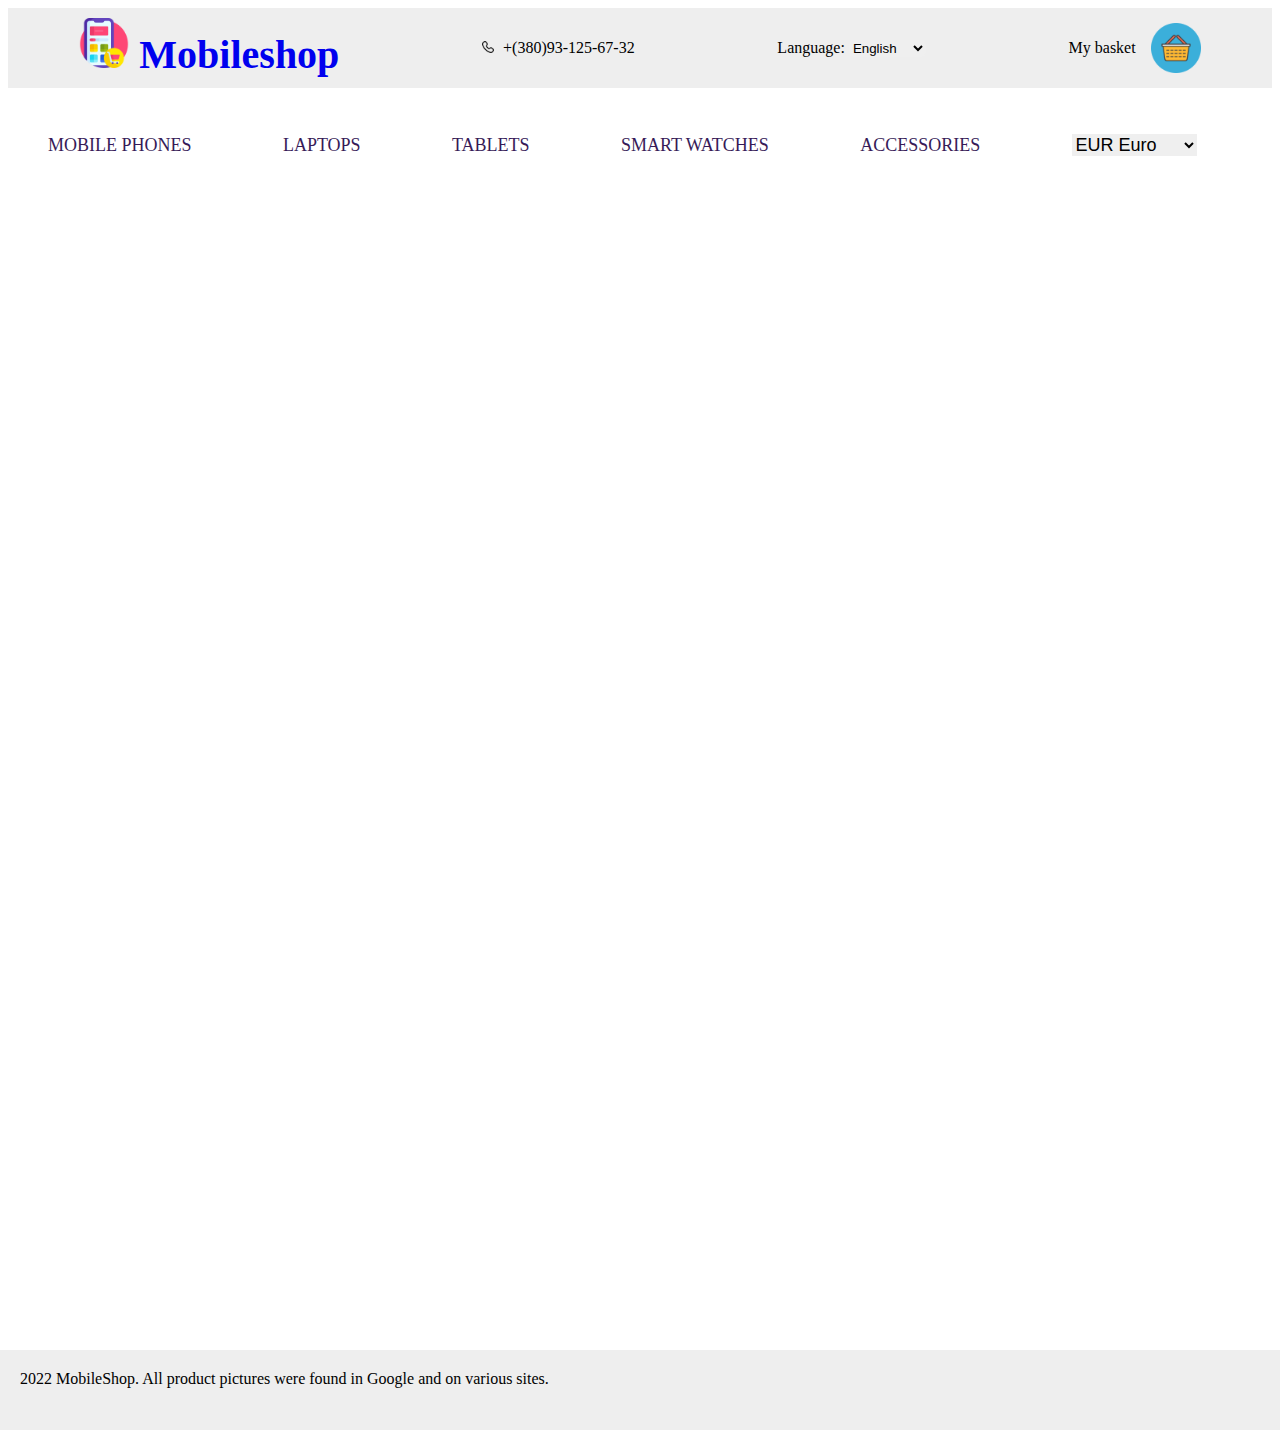
==== Accesorie.html @ 1f10a165 "Add Accesorie.html" ====
﻿<!DOCTYPE HTML>
<html>
<head>
	<title>Accessorie</title>
	<meta http-equiv="Content-Type" content="text/html; charset=utf-8">
	<meta name="viewport" content="width=device-width, initial-scale=1">
	<link rel="stylesheet" href="css/style.css">
</head>
<body>
<div class="main">
<header>
<div class="logo">
<a href="index.html"><img src="img/logo.png" width="50px">
Mobileshop
</a>
</div>
<div class="phone">
<img src="img/phone.png" width="12px">
+(380)93-125-67-32
</div>
<div class="language">Language:
<select class="languages">
<option value="English">English</option>
<option value="Ukrainian">Ukrainian</option>
</select>
</div>
<div class="basket">
My basket
<img src="img/basket.png" width="50px">
</div>
</header>
<nav>
  <ul class="nav_list">
    <li class="nav_item"><a href="Mobile_phone.html">Mobile phones</a></li>
	<li class="nav_item"><a href="Laptop.html">Laptops</a></li>
    <li class="nav_item"><a href="Tablet.html">Tablets</a></li>
    <li class="nav_item"><a href="#">Smart watches</a></li>
    <li class="nav_item"><a href="#">Accessories</a></li>
    <li class="nav_item">
	<select id="currency">
	<option value="Euro">EUR Euro</option>
	<option value="UAH"> UAH Hryvnia</option>
	</select>
	</li>
  </ul>
</nav>

<footer>
2022 MobileShop. All product pictures were found in Google and on various sites.
</footer>
</div>
</body>
</html>
---- css/style.css ----
.main{width:100%;
height:1200px;
display:flex;}

/* header */
header{width:100%;
height:80px;
background-color:#EEEEEE;
display:flex;
justify-content:space-around;
align-items:center;
}

.logo{
font-size:40px;
font-weight:bold;
color:#590696;
display:flex;
align-items:center;
}

.logo a{text-decoration:none;}

.languages{border:none;
border-radius:5px;}

.phone img{margin-right:5px;}

.basket{
display:flex;
align-items:center;}

.basket img{margin-left:15px;}


/* menu */

nav{position:absolute;
top:105px;
width:100%;
height:80px;
display:flex;
justify-content:space-around;
align-items:center;


}

.nav_list{
display:flex;
width:1280px;
height:70px;
background-color:white;
justify-content: space-around;
align-items:center;}



.nav_item{
list-style-type:none;
text-transform:uppercase;
flex: auto;
}

.nav_item a {text-decoration:none;
color:#371B58;
font-size:18px;
}

a:hover{
color:#402E7A;
text-shadow:3px 3px 5px #D7D7D7;
}

#currency{border:none;
font-size:18px;}


/*gallery*/
.gallery{
position:absolute;	
top:200px;
width:100%}

.block1{width:60%;
height:350px;
float:left;}

.block2{width:40%;
height:350px;
float:left;
}

.block1 img{width:100%;
height:100%;
}

.block2 img:first-child{width:100%;
height:50%;
margin-top:0px;
margin-bottom:-4px;}

.block2 img:nth-child(2){
height:50%;
width:100%;
margin-top:0px;}


/* offer */

.offer{width:100%;
position:absolute;
top:580px;
height:700px;
}

.caption{
width:30%;
height:30px;
font-size:35px;
padding-top:20px;
padding-left:30px;}


.offer_products{
margin-top:70px;
width:100%;
height:550px;
display:flex;
justify-content:space-around;}


.offer_product{width:25%;
height:480px;
box-shadow:5px 5px 10px gray;
margin-left:20px;
display:flex;
justify-content:space-around;
flex-wrap:wrap;
}

.offer_product img{width:70%;
height:50%;
margin-top:30px;}


.offer_product_caption{
width:100%;
font-size:20px;
margin-top:10px;
text-align:center;}


.offer_product_price{
width:100%;
font-size:20px;
text-align:center;}

.add_btn{width:100px;
height:30px;
background-color:black;
color:white;
border-radius:15px;
border:none;
padding:5px;
text-align:center;
cursor:pointer;}


/* footer */
footer{width:100%;
height:40px;
padding:20px;
background-color:#EEEEEE;
position:absolute;
top:1350px;
left:0px;}



/* Mobile phones */

.products_phone{width:100%;
height:1200px;
position:absolute;
top:210px;
}



.list_products{
margin-top:40px;
width:100%;
height:550px;
display: flex;
flex-wrap: wrap;
flex-direction: row;
justify-content:space-around;}

.product{width:25%;
height:480px;
box-shadow:5px 5px 10px gray;
margin-left:20px;
display:flex;
justify-content:space-around;
flex-wrap:wrap;
margin-top:30px;
}

.products_phone img{width:70%;
height:50%;
margin-top:30px;}


.product_caption{
width:100%;
font-size:20px;
margin-top:10px;
text-align:center;}


.product_price{
width:100%;
font-size:20px;
text-align:center;}

.add_btn{width:100px;
height:30px;
background-color:black;
color:white;
border-radius:15px;
border:none;
padding:5px;
text-align:center;
cursor:pointer;}


/* Laptops */

.products_laptop{width:100%;
height:1200px;
position:absolute;
top:210px;
}


.product{width:25%;
height:480px;
box-shadow:5px 5px 10px gray;
margin-left:20px;
display:flex;
justify-content:space-around;
flex-wrap:wrap;
margin-top:30px;
}

.products_laptop img{width:70%;
height:37%;
margin-top:30px;}


/* Tablets */

.products_tablet{width:100%;
height:1200px;
position:absolute;
top:210px;
}

.products_tablet img{width:70%;
height:60%;
margin-top:30px;}


/* Smart watches */

.products_smart{width:100%;
height:1200px;
position:absolute;
top:210px;
}

.products_smart img{width:70%;
height:60%;
margin-top:30px;}
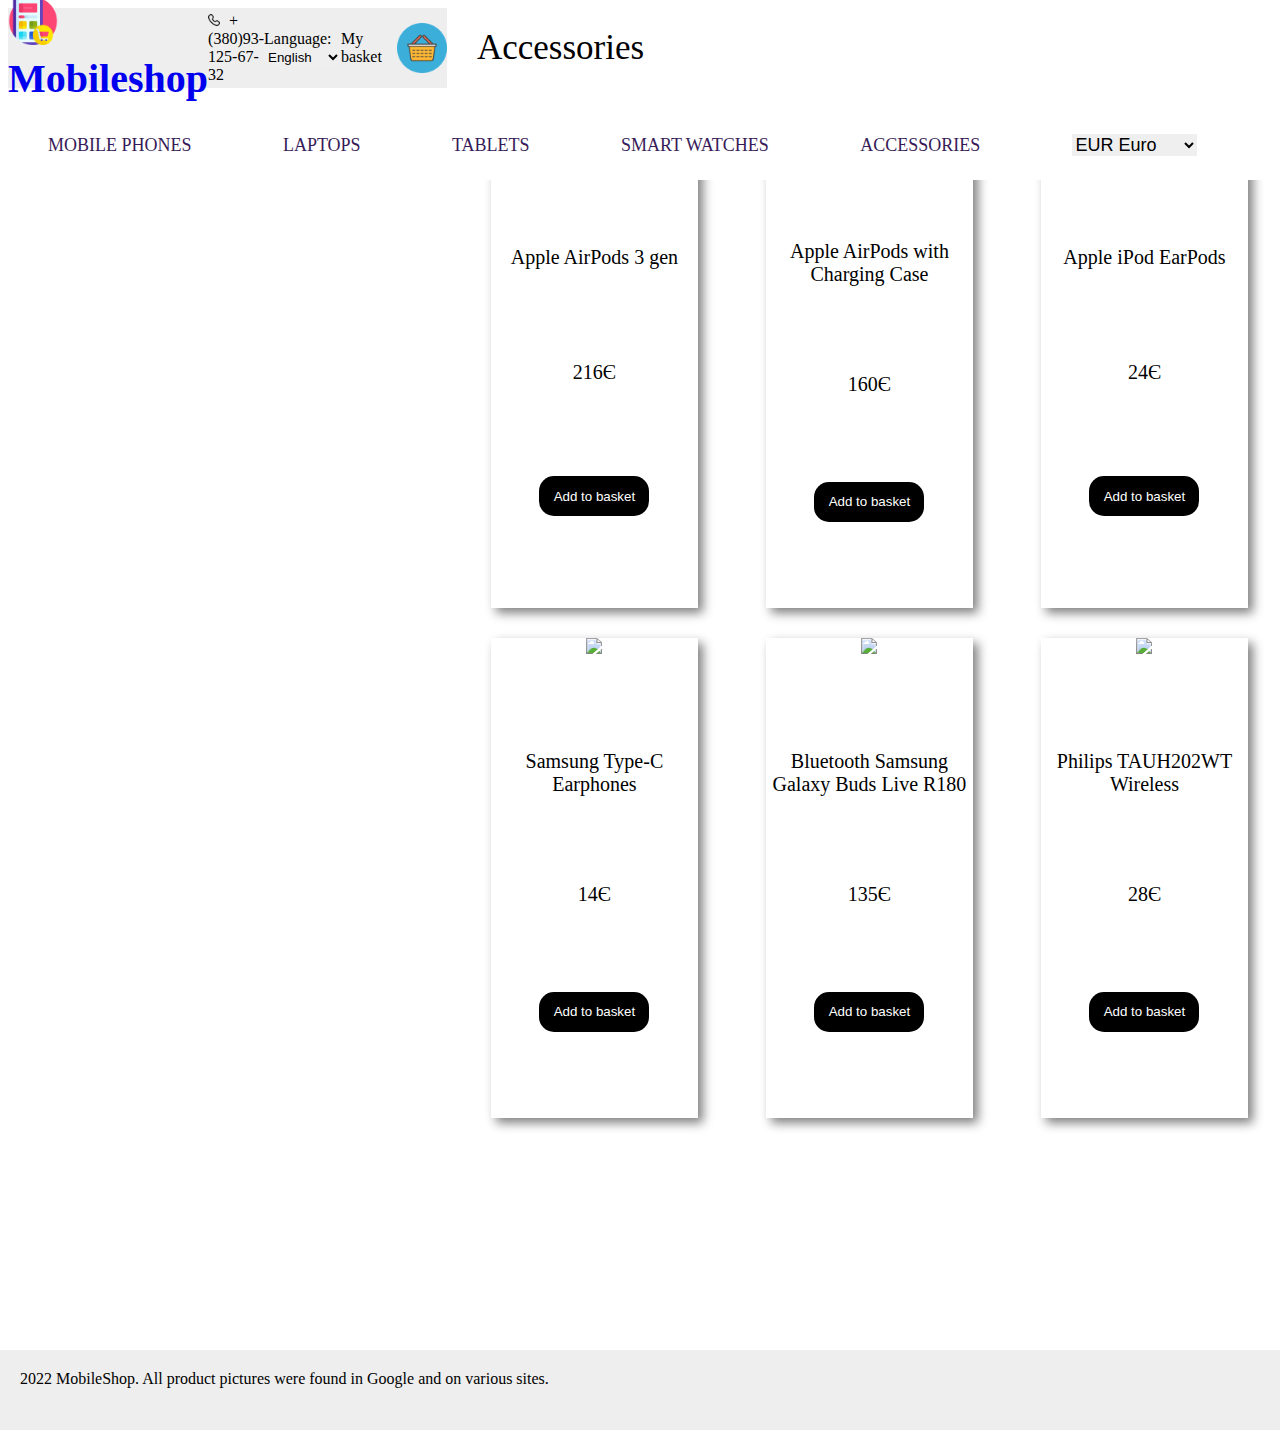
==== commit 35bfc976: "block products_accesorie and elements inside this block" ====
--- a/Accesorie.html
+++ b/Accesorie.html
@@ -34,7 +34,7 @@
     <li class="nav_item"><a href="Mobile_phone.html">Mobile phones</a></li>
 	<li class="nav_item"><a href="Laptop.html">Laptops</a></li>
     <li class="nav_item"><a href="Tablet.html">Tablets</a></li>
-    <li class="nav_item"><a href="#">Smart watches</a></li>
+    <li class="nav_item"><a href="Smart_watch.html">Smart watches</a></li>
     <li class="nav_item"><a href="#">Accessories</a></li>
     <li class="nav_item">
 	<select id="currency">
@@ -44,7 +44,68 @@
 	</li>
   </ul>
 </nav>
+<div class="products_accesorie">
+<div class="caption">Accessories</div>
+<div class="list_products">
+<div class="product">
+<img src="img/apple_air_Pods3_gen.jpg">
+<div class="product_caption">
+Apple AirPods 3 gen</div>
+<div class="product_price">216Є</div>
+<div class="btn_product">
+<input type="text" class="add_btn" value="Add to basket">
+</div>
+</div>
+<div class="product">
+<img src="img/apple_air_Pods.jpg">
+<div class="product_caption">
+Apple AirPods with Charging Case</div>
+<div class="product_price">160Є</div>
+<div class="btn_product">
+<input type="text" class="add_btn" value="Add to basket">
+</div>
+</div>
+<div class="product">
+<img src="img/apple_ear_Pods.jpg">
+<div class="product_caption">
+Apple iPod EarPods</div>
+<div class="product_price">24Є</div>
+<div class="btn_product">
+<input type="text" class="add_btn" value="Add to basket">
+</div>
+</div>
+<div class="product">
+<img src="img/samsung_earphones.jpg">
+<div class="product_caption">
+Samsung Type-C Earphones</div>
+<div class="product_price">14Є</div>
+<div class="btn_product">
+<input type="text" class="add_btn" value="Add to basket">
+</div>
+</div>
+<div class="product">
+<img src="img/samsung_galaxy_buds_live.jpg">
+<div class="product_caption">
+Bluetooth Samsung Galaxy Buds Live R180</div>
+<div class="product_price">135Є</div>
+<div class="btn_product">
+<input type="text" class="add_btn" value="Add to basket">
+</div>
+</div>
+<div class="product">
+<img src="img/philips_wireless.jpg">
+<div class="product_caption">
+Philips TAUH202WT Wireless</div>
+<div class="product_price">28Є</div>
+<div class="btn_product">
+<input type="text" class="add_btn" value="Add to basket">
+</div>
+</div>
 
+
+
+</div>
+</div>
 <footer>
 2022 MobileShop. All product pictures were found in Google and on various sites.
 </footer>
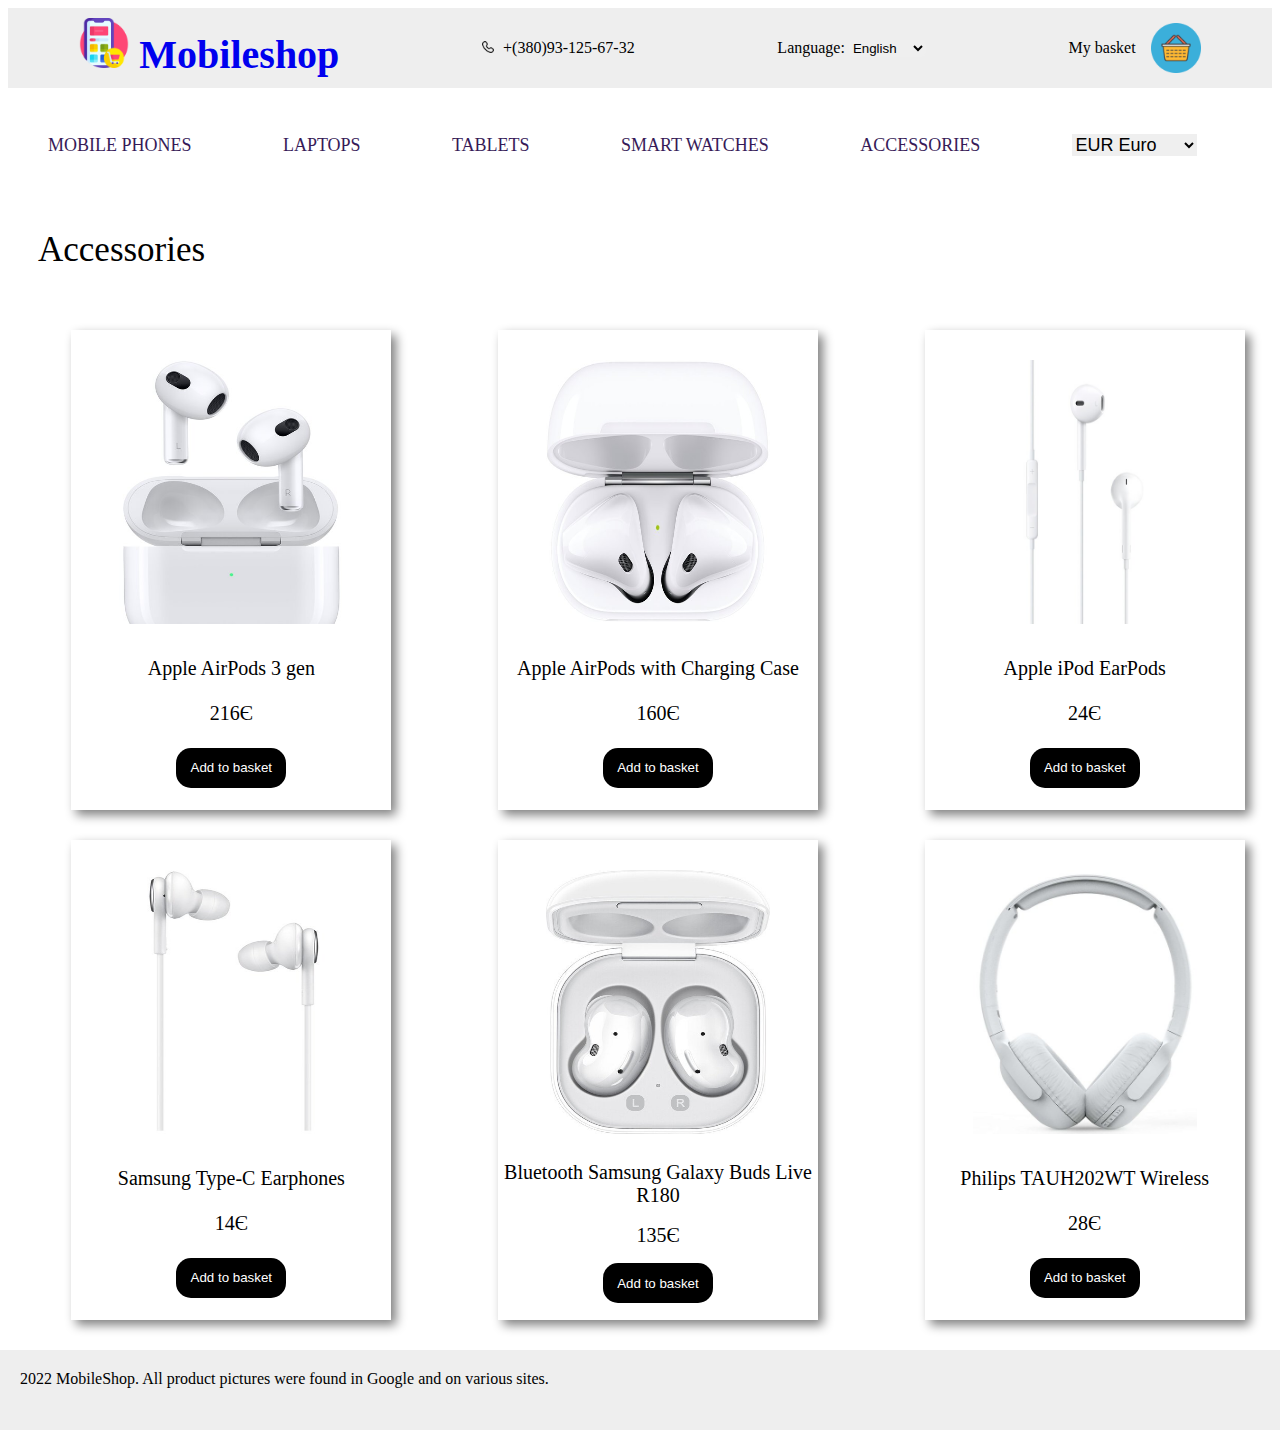
==== commit d7596ebe: "Add sript.js" ====
--- a/Accesorie.html
+++ b/Accesorie.html
@@ -110,5 +110,6 @@
 2022 MobileShop. All product pictures were found in Google and on various sites.
 </footer>
 </div>
+<script src="script.js"></script>
 </body>
 </html>--- a/css/style.css
+++ b/css/style.css
@@ -282,4 +282,18 @@
 
 .products_smart img{width:70%;
 height:60%;
-margin-top:30px;}+margin-top:30px;}
+
+
+
+/*Accesories  */
+
+.products_accesorie{width:100%;
+height:1200px;
+position:absolute;
+top:210px;
+}
+
+.products_accesorie img{width:70%;
+height:55%;
+margin-top:30px;}
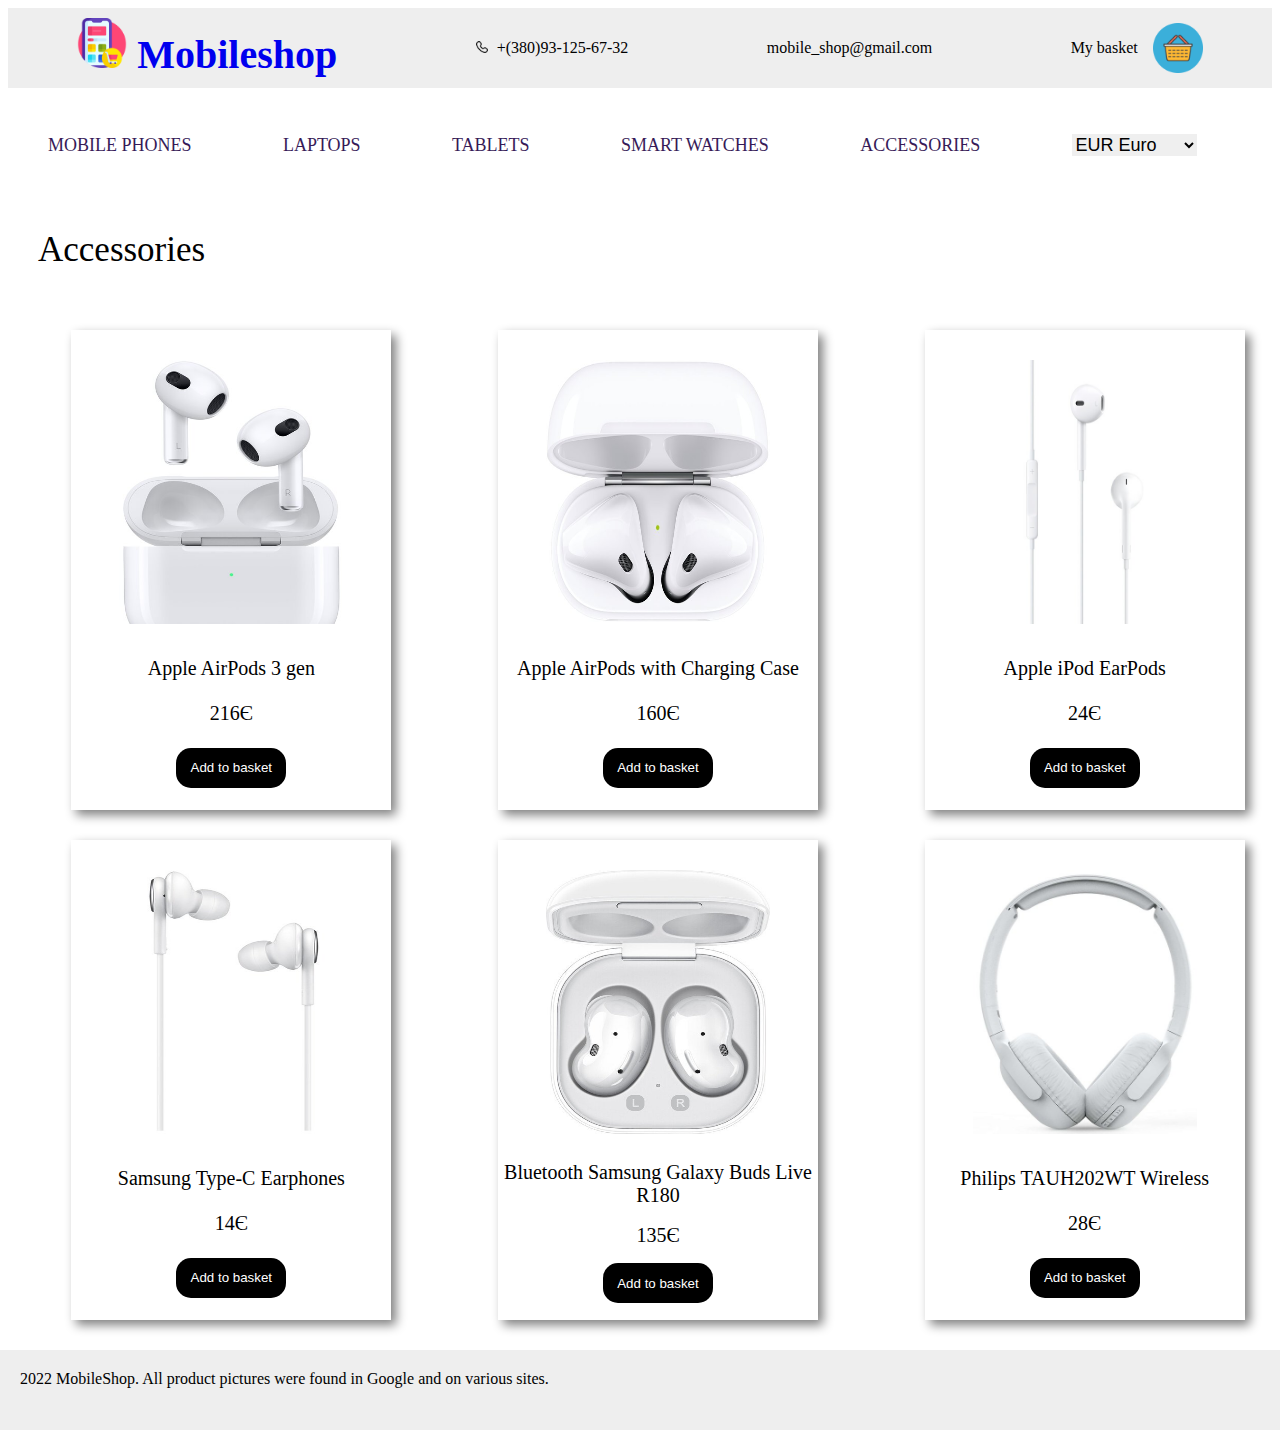
==== commit a6f5a6b7: "Delele block language, add block  e_mail" ====
--- a/Accesorie.html
+++ b/Accesorie.html
@@ -18,11 +18,8 @@
 <img src="img/phone.png" width="12px">
 +(380)93-125-67-32
 </div>
-<div class="language">Language:
-<select class="languages">
-<option value="English">English</option>
-<option value="Ukrainian">Ukrainian</option>
-</select>
+<div class="e-mail">
+mobile_shop@gmail.com
 </div>
 <div class="basket">
 My basket
--- a/css/style.css
+++ b/css/style.css
@@ -139,8 +139,8 @@
 flex-wrap:wrap;
 }
 
-.offer_product img{width:70%;
-height:50%;
+.offer_product img{width:65%;
+height:53%;
 margin-top:30px;}
 
 
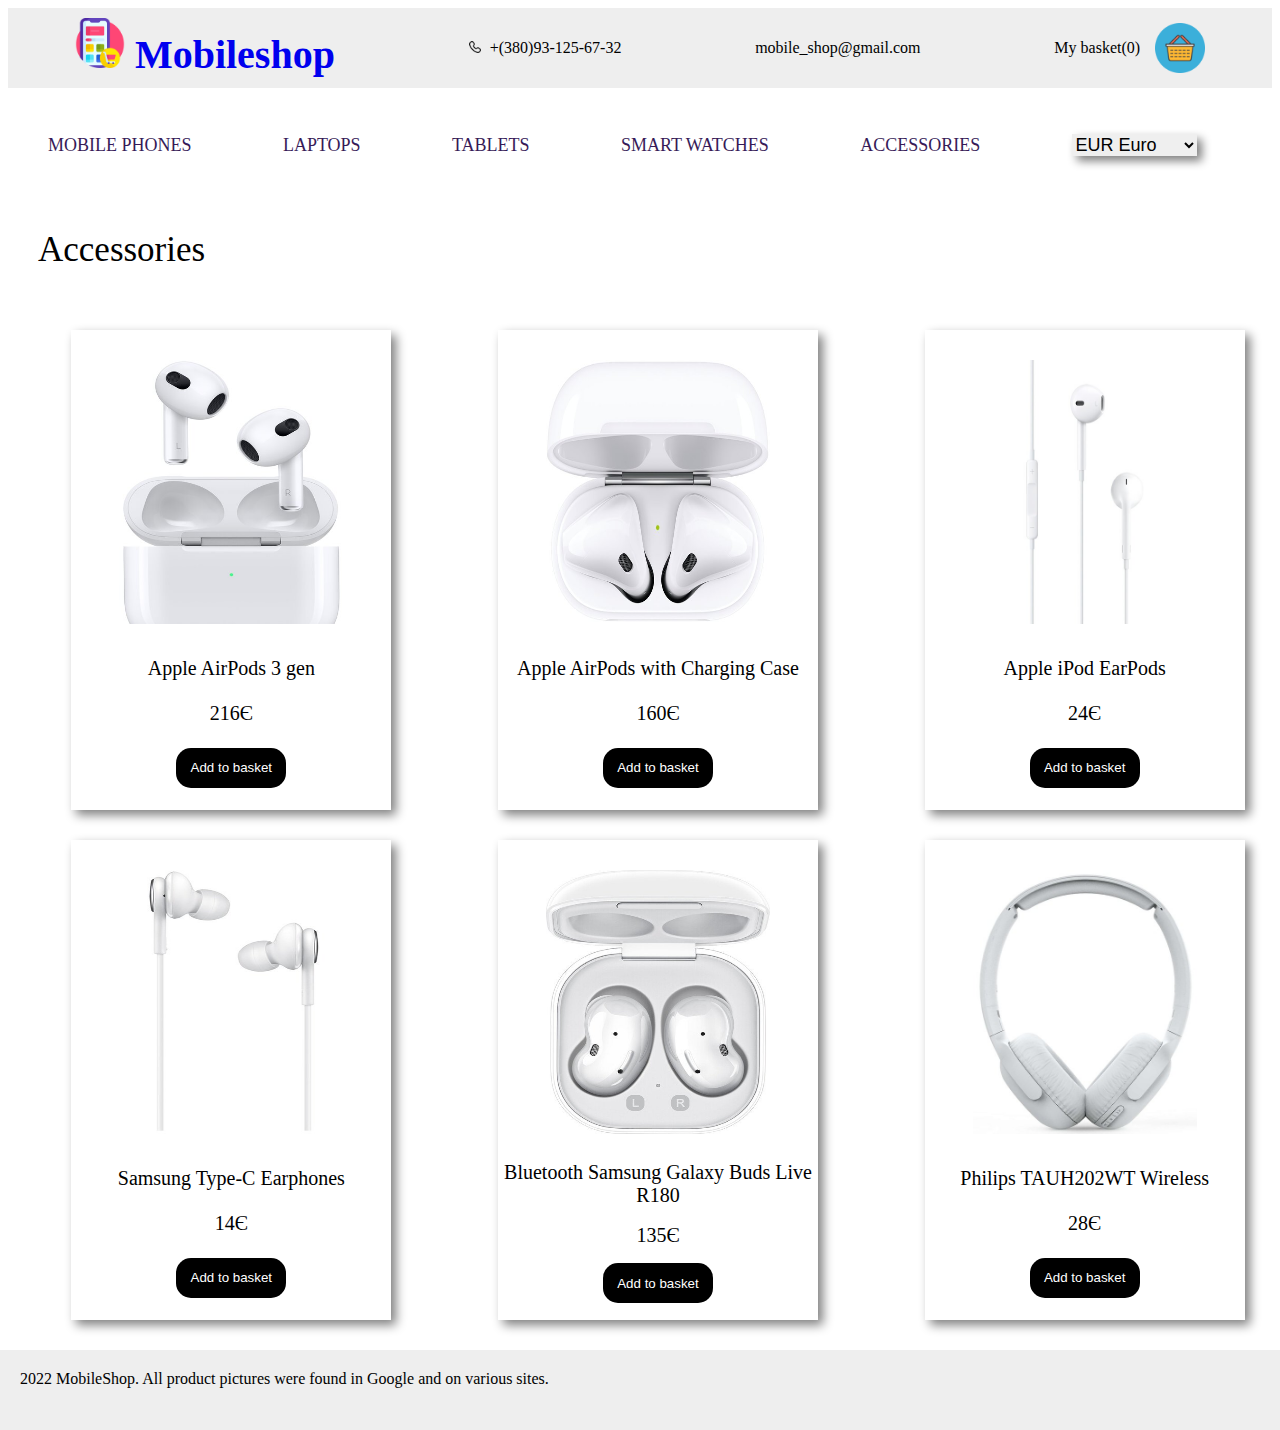
==== commit d05bec80: "Change block basket" ====
--- a/Accesorie.html
+++ b/Accesorie.html
@@ -22,7 +22,7 @@
 mobile_shop@gmail.com
 </div>
 <div class="basket">
-My basket
+My basket(<span class="count_items">0</span>)
 <img src="img/basket.png" width="50px">
 </div>
 </header>
--- a/css/style.css
+++ b/css/style.css
@@ -26,11 +26,18 @@
 
 .phone img{margin-right:5px;}
 
+
+.e-mail img{
+width:3%;
+	
+margin-right:5px;}
+
 .basket{
 display:flex;
 align-items:center;}
 
 .basket img{margin-left:15px;}
+.basket:hover{cursor:pointer;}
 
 
 /* menu */
@@ -42,6 +49,7 @@
 display:flex;
 justify-content:space-around;
 align-items:center;
+z-index:5;
 
 
 }
@@ -73,7 +81,8 @@
 }
 
 #currency{border:none;
-font-size:18px;}
+font-size:18px;
+box-shadow:5px 5px 10px gray;}
 
 
 /*gallery*/
@@ -184,6 +193,7 @@
 height:1200px;
 position:absolute;
 top:210px;
+z-index:5;
 }
 
 
@@ -297,3 +307,82 @@
 .products_accesorie img{width:70%;
 height:55%;
 margin-top:30px;}
+
+
+
+
+/* Basket modal */
+
+#basket_modal{width:60%;
+height:40%;
+box-shadow:5px 5px 10px gray;
+position:absolute;
+display:none;
+background-color:#EDE6D9;
+z-index:10;
+top:15%;
+left:34%;
+
+}
+
+.modal_show{
+animation: zoomIn 0.3s ease-in-out forwards; 	
+}
+
+@keyframes zoomIn {
+  0% {
+    opacity: 0;
+    transform: scale(0.3);
+  }
+  100% {
+    opacity: 1;
+    transform: scale(1);
+  }
+}
+
+
+.basket_caption{width:100%;
+height:23px;
+padding-top:15px;
+padding-bottom:15px;
+text-align:center;
+background-color:white;
+font-size:20px;
+font-weight:bold;
+color:#590696;
+}
+
+.info_product{width:100%;
+height:100px;
+border-bottom:1px solid black;
+display:flex;
+justify-content:space-around;
+align-items:center;}
+
+.itemCaption{width:30%;
+text-align:center;
+font-weight:bold;
+color:darkred;}
+
+.itemPrice{width:25%;
+text-align:center;}
+
+.itemPrice span{font-weight:bold;}
+
+.itemQuantity{width:30%;}
+
+.itemImage{width:20%;
+text-align:center;}
+.itemImage img{width:50%;}
+
+.itemRemove{width:15%;}
+
+
+#remove_btn{background-color:darkred;
+color:white;
+border-radius:10px;
+border:none;
+padding:8px;
+}
+
+#remove_btn:hover{cursor:pointer;}